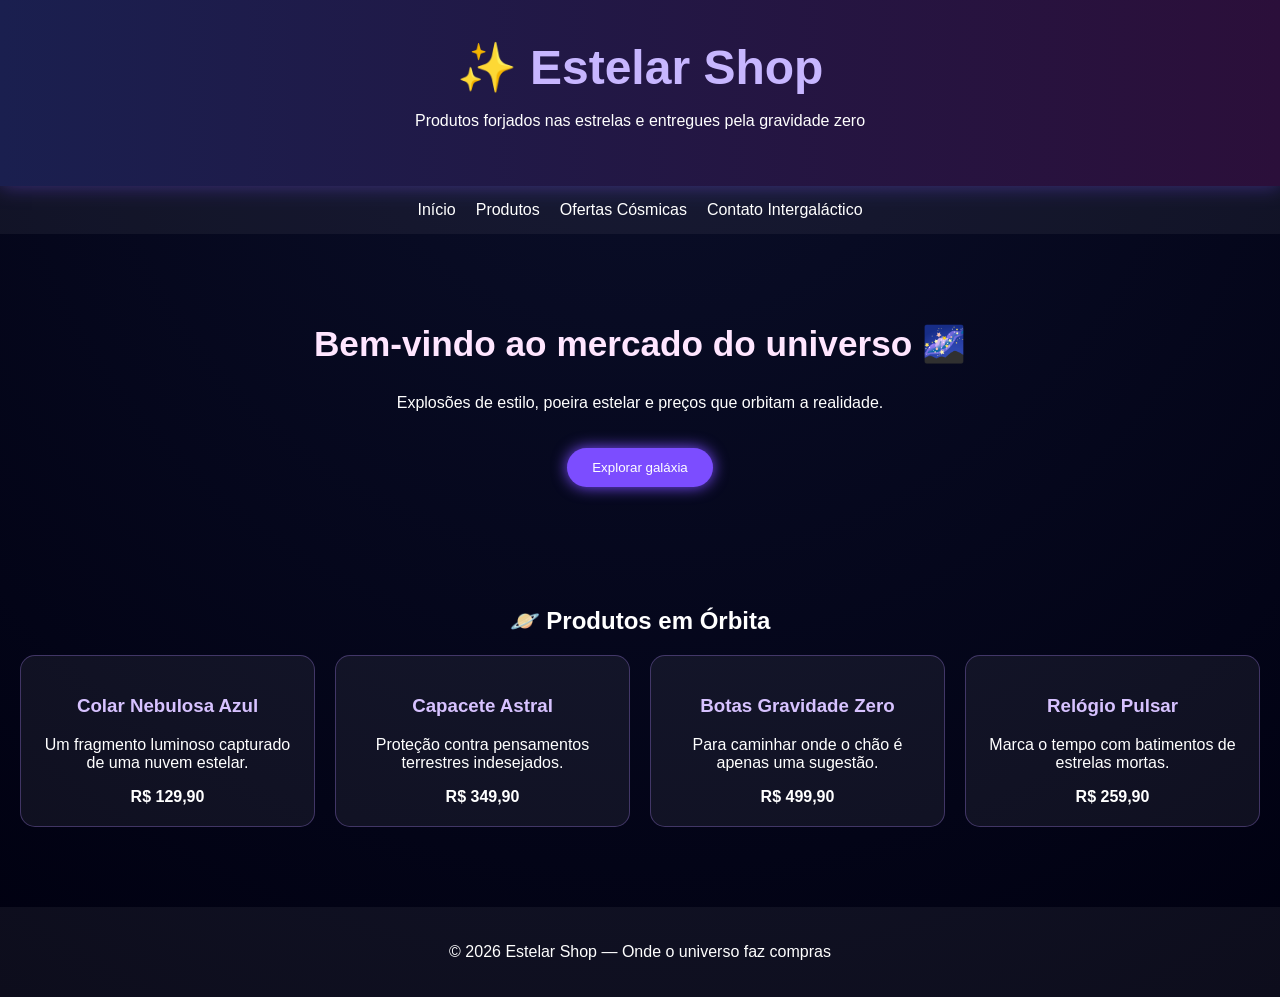
==== frontend/index.html @ 9347bfb4 "tudo certo" ====
<!DOCTYPE html>
<html lang="pt-BR">
<head>
  <meta charset="UTF-8">
  <meta name="viewport" content="width=device-width, initial-scale=1.0">
  <title>Estelar Shop</title>
  <link rel="stylesheet" href="style.css">
</head>

<body>

  <header class="header">
    <h1>✨ Estelar Shop</h1>
    <p>Produtos forjados nas estrelas e entregues pela gravidade zero</p>
  </header>

  <nav class="nav">
    <a href="#">Início</a>
    <a href="#">Produtos</a>
    <a href="#">Ofertas Cósmicas</a>
    <a href="#">Contato Intergaláctico</a>
  </nav>

  <section class="hero">
    <h2>Bem-vindo ao mercado do universo 🌌</h2>
    <p>Explosões de estilo, poeira estelar e preços que orbitam a realidade.</p>
    <button>Explorar galáxia</button>
  </section>

  <section class="products">
    <h2>🪐 Produtos em Órbita</h2>

    <div class="grid">
      
      <div class="card">
        <h3>Colar Nebulosa Azul</h3>
        <p>Um fragmento luminoso capturado de uma nuvem estelar.</p>
        <span>R$ 129,90</span>
      </div>

      <div class="card">
        <h3>Capacete Astral</h3>
        <p>Proteção contra pensamentos terrestres indesejados.</p>
        <span>R$ 349,90</span>
      </div>

      <div class="card">
        <h3>Botas Gravidade Zero</h3>
        <p>Para caminhar onde o chão é apenas uma sugestão.</p>
        <span>R$ 499,90</span>
      </div>

      <div class="card">
        <h3>Relógio Pulsar</h3>
        <p>Marca o tempo com batimentos de estrelas mortas.</p>
        <span>R$ 259,90</span>
      </div>

    </div>
  </section>

  <footer class="footer">
    <p>© 2026 Estelar Shop — Onde o universo faz compras</p>
  </footer>

</body>
</html>
---- frontend/style.css ----
body {
  margin: 0;
  font-family: Arial, Helvetica, sans-serif;
  background: radial-gradient(circle at top, #0b0f2a, #000010);
  color: #ffffff;
}

/* HEADER */
.header {
  text-align: center;
  padding: 40px 20px;
  background: linear-gradient(90deg, #1a1f4f, #2b0f3a);
  box-shadow: 0 0 20px rgba(120, 80, 255, 0.4);
}

.header h1 {
  margin: 0;
  font-size: 3rem;
  color: #c7b6ff;
}

/* NAV */
.nav {
  display: flex;
  justify-content: center;
  gap: 20px;
  padding: 15px;
  background-color: rgba(255, 255, 255, 0.05);
}

.nav a {
  color: #ffffff;
  text-decoration: none;
  transition: 0.3s;
}

.nav a:hover {
  color: #a88cff;
  text-shadow: 0 0 10px #a88cff;
}

/* HERO */
.hero {
  text-align: center;
  padding: 60px 20px;
}

.hero h2 {
  font-size: 2.2rem;
  color: #ffe6ff;
}

.hero button {
  margin-top: 20px;
  padding: 12px 25px;
  border: none;
  background: #7c4dff;
  color: white;
  border-radius: 20px;
  cursor: pointer;
  box-shadow: 0 0 15px #7c4dff;
  transition: 0.3s;
}

.hero button:hover {
  transform: scale(1.05);
  background: #9a6bff;
}

/* PRODUCTS */
.products {
  padding: 40px 20px;
  text-align: center;
}

.grid {
  display: grid;
  grid-template-columns: repeat(auto-fit, minmax(220px, 1fr));
  gap: 20px;
  margin-top: 20px;
}

.card {
  background: rgba(255, 255, 255, 0.06);
  padding: 20px;
  border-radius: 15px;
  border: 1px solid rgba(180, 140, 255, 0.3);
  transition: 0.3s;
}

.card:hover {
  transform: translateY(-8px);
  box-shadow: 0 0 20px rgba(160, 120, 255, 0.5);
}

.card h3 {
  color: #d7c2ff;
}

.card span {
  display: block;
  margin-top: 10px;
  font-weight: bold;
  color: #ffffff;
}

/* FOOTER */
.footer {
  text-align: center;
  padding: 20px;
  margin-top: 40px;
  background-color: rgba(255, 255, 255, 0.05);
}
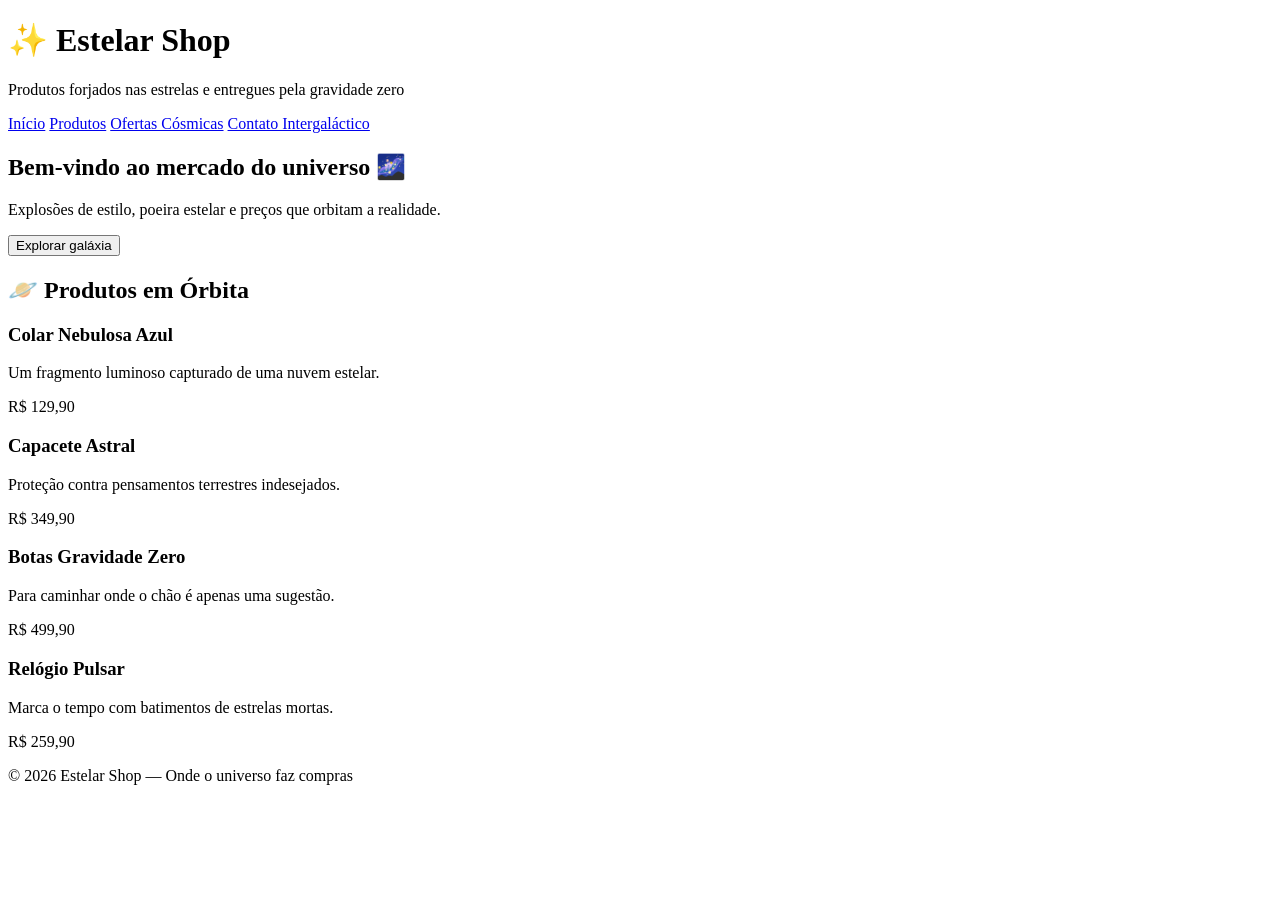
==== commit af9bf524: "e" ====
--- a/frontend/index.html
+++ b/frontend/index.html
@@ -4,7 +4,7 @@
   <meta charset="UTF-8">
   <meta name="viewport" content="width=device-width, initial-scale=1.0">
   <title>Estelar Shop</title>
-  <link rel="stylesheet" href="style.css">
+  <link rel="stylesheet" href="frontend/style.css">
 </head>
 
 <body>
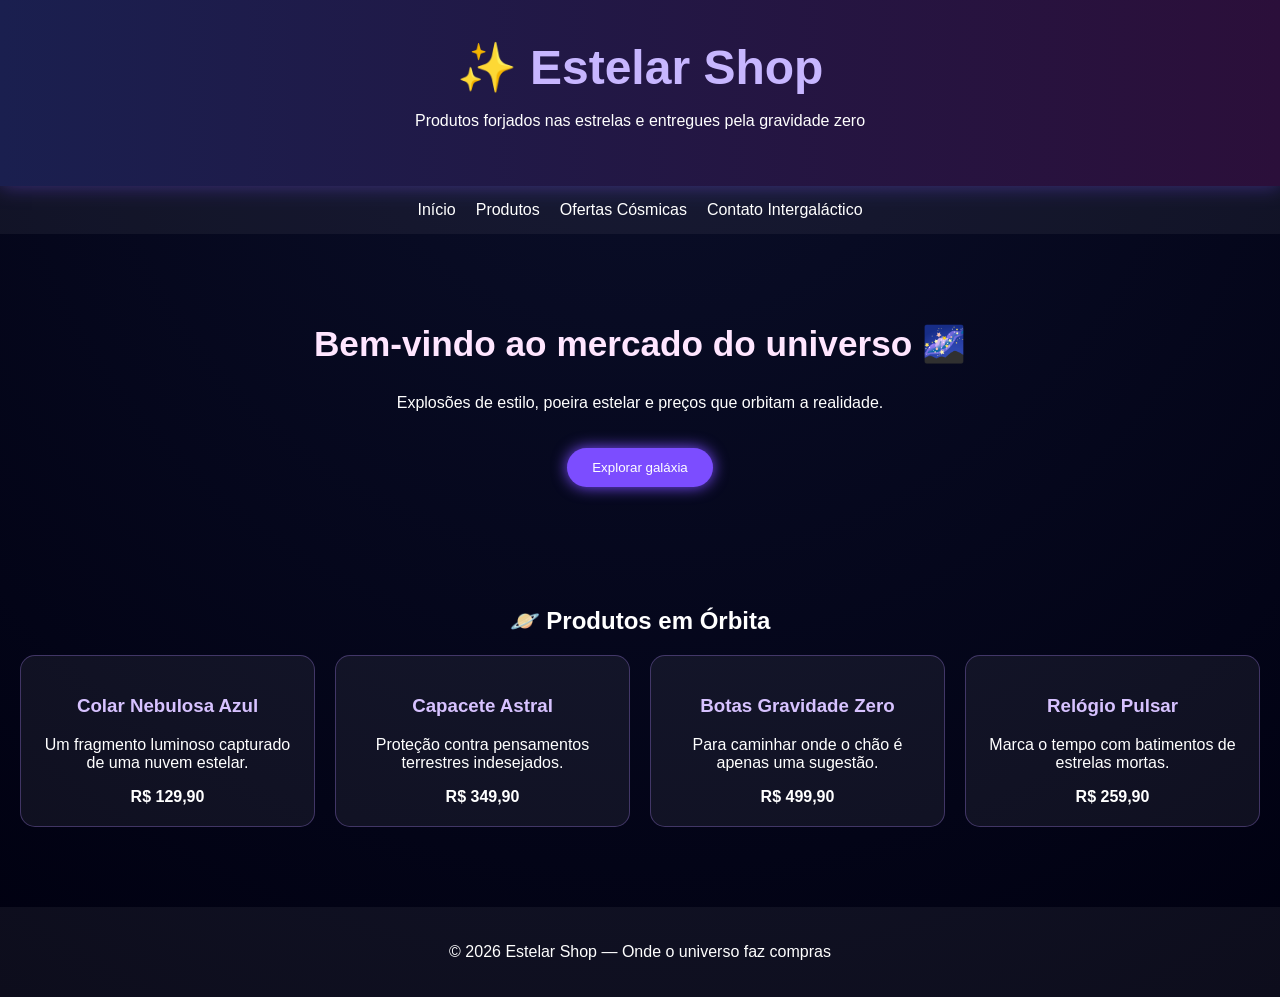
==== commit 6b885d3b: "wqde" ====
--- a/frontend/index.html
+++ b/frontend/index.html
@@ -4,7 +4,7 @@
   <meta charset="UTF-8">
   <meta name="viewport" content="width=device-width, initial-scale=1.0">
   <title>Estelar Shop</title>
-  <link rel="stylesheet" href="frontend/style.css">
+  <link rel="stylesheet" href="style.css">
 </head>
 
 <body>
--- a/frontend/style.css
+++ b/frontend/style.css
@@ -0,0 +1,113 @@
+body {
+  margin: 0;
+  font-family: Arial, Helvetica, sans-serif;
+  background: radial-gradient(circle at top, #0b0f2a, #000010);
+  color: #ffffff;
+}
+
+/* HEADER */
+.header {
+  text-align: center;
+  padding: 40px 20px;
+  background: linear-gradient(90deg, #1a1f4f, #2b0f3a);
+  box-shadow: 0 0 20px rgba(120, 80, 255, 0.4);
+}
+
+.header h1 {
+  margin: 0;
+  font-size: 3rem;
+  color: #c7b6ff;
+}
+
+/* NAV */
+.nav {
+  display: flex;
+  justify-content: center;
+  gap: 20px;
+  padding: 15px;
+  background-color: rgba(255, 255, 255, 0.05);
+}
+
+.nav a {
+  color: #ffffff;
+  text-decoration: none;
+  transition: 0.3s;
+}
+
+.nav a:hover {
+  color: #a88cff;
+  text-shadow: 0 0 10px #a88cff;
+}
+
+/* HERO */
+.hero {
+  text-align: center;
+  padding: 60px 20px;
+}
+
+.hero h2 {
+  font-size: 2.2rem;
+  color: #ffe6ff;
+}
+
+.hero button {
+  margin-top: 20px;
+  padding: 12px 25px;
+  border: none;
+  background: #7c4dff;
+  color: white;
+  border-radius: 20px;
+  cursor: pointer;
+  box-shadow: 0 0 15px #7c4dff;
+  transition: 0.3s;
+}
+
+.hero button:hover {
+  transform: scale(1.05);
+  background: #9a6bff;
+}
+
+/* PRODUCTS */
+.products {
+  padding: 40px 20px;
+  text-align: center;
+}
+
+.grid {
+  display: grid;
+  grid-template-columns: repeat(auto-fit, minmax(220px, 1fr));
+  gap: 20px;
+  margin-top: 20px;
+}
+
+.card {
+  background: rgba(255, 255, 255, 0.06);
+  padding: 20px;
+  border-radius: 15px;
+  border: 1px solid rgba(180, 140, 255, 0.3);
+  transition: 0.3s;
+}
+
+.card:hover {
+  transform: translateY(-8px);
+  box-shadow: 0 0 20px rgba(160, 120, 255, 0.5);
+}
+
+.card h3 {
+  color: #d7c2ff;
+}
+
+.card span {
+  display: block;
+  margin-top: 10px;
+  font-weight: bold;
+  color: #ffffff;
+}
+
+/* FOOTER */
+.footer {
+  text-align: center;
+  padding: 20px;
+  margin-top: 40px;
+  background-color: rgba(255, 255, 255, 0.05);
+}
